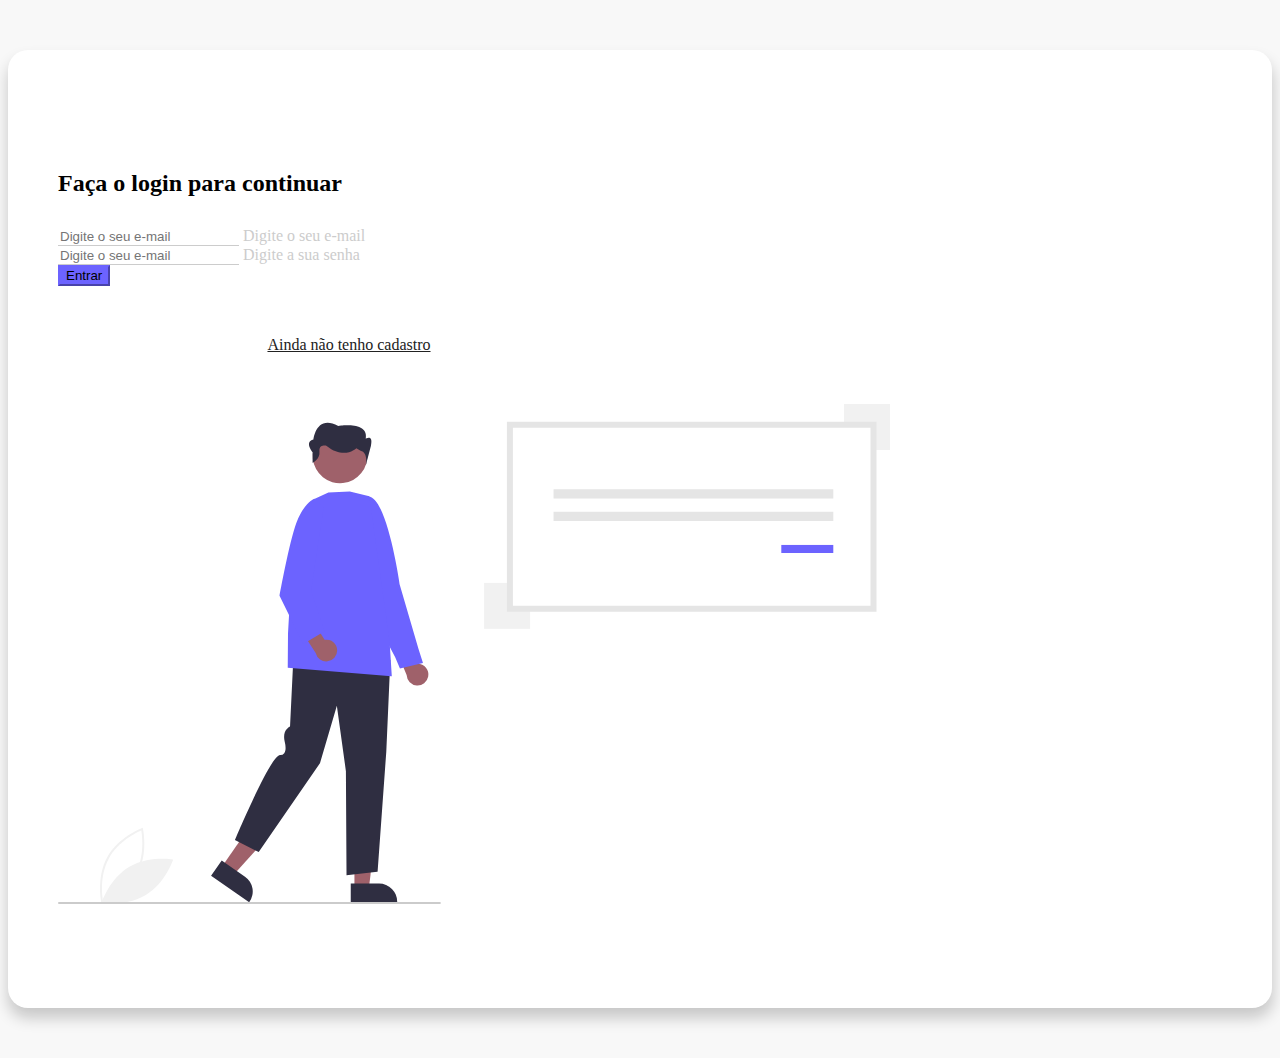
==== index.html @ 9becf6e0 "fix" ====
<!DOCTYPE html>
<html lang="pt-br">

<head>
  <meta charset="UTF-8" />
  <meta http-equiv="X-UA-Compatible" content="IE=edge" />
  <meta name="viewport" content="width=device-width, initial-scale=1.0" />
  <title>Login</title>
  <link href="https://cdn.jsdelivr.net/npm/bootstrap@5.2.2/dist/css/bootstrap.min.css" rel="stylesheet"
    integrity="sha384-Zenh87qX5JnK2Jl0vWa8Ck2rdkQ2Bzep5IDxbcnCeuOxjzrPF/et3URy9Bv1WTRi" crossorigin="anonymous">
  <script src="https://cdn.jsdelivr.net/npm/bootstrap@5.2.2/dist/js/bootstrap.bundle.min.js"
    integrity="sha384-OERcA2EqjJCMA+/3y+gxIOqMEjwtxJY7qPCqsdltbNJuaOe923+mo//f6V8Qbsw3" crossorigin="anonymous"
    defer></script>
  <!-- CSS do projeto -->
  <link rel="stylesheet" href="css/style.css">

</head>

<body>
  <div class="container col-11 col-md-9" id="form-container">
    <div class="row align-items-center gx-5">
      <div class="col-md-6 order-md-2">
        <h2>Faça o login para continuar</h2>
        <form>
          <div class="form-floating mb-3">                         
            <input type="email" class="form-control" id="email" name="email" placeholder="Digite o seu e-mail">
            <label for="email" class="form-label">Digite o seu e-mail</label>
          </div>
          <div class="form-floating mb-3">                         
            <input type="password" class="form-control" id="password" name="password" placeholder="Digite o seu e-mail">
            <label for="password" class="form-label">Digite a sua senha</label>
          </div>
          <input type="submit" class="btn btn-primary" value="Entrar">
        </form>
      </div>
      <div class="col-12 order-md-3" id="link-container">
        <a href="register.html">Ainda não tenho cadastro</a>
      </div>
      <div class="col-md-6 order-md-1">
        <div class="col-12">
          <img src="img/sign_in.svg" alt="Entrar no sistema" class="img-fluid">
        </div>
      </div>
      
    </div>
  </div>
</body>

</html>
---- css/style.css ----
body {
    background-color: #F8F8F8;
}

/* FORM */
#form-container {
    background-color: #FFF;
    border-radius: 20px;
    box-shadow: .5px 10px 15px rgba(0,0,0, .2);
    margin: 25px auto;
    padding: 25px;
}

#form-container h2 {
    font-weight: 900;
    margin-bottom: 30px;
}

#form-container a {
    color: #222;
    transition:  .5s;
}

#form-container a:hover {
    color: #6C63FF;
}

#form-container form{
    padding-bottom: 0;
}

#form-container .form-control {
    border: none;
    border-bottom: 1px solid #CCC;
    border-radius: 0;
}

#form-container .form-control:focus {
    box-shadow: none;
}

#form-container .form-floating label {
    color: #CCC;
}

#form-container .form-floating > .form-control:focus~label {
    color: #222;
}

#form-container input[type="submit"],
#form-container input[type="checkbox"]:checked {
    background-color: #6C63FF;
    border-color: #6C63FF;
}

.btn.btn-primary {
    width: 100%;
}

#link-container {
    text-align: center;
    padding: 20px 0px;
}

/* Responsividade */
@media(min-width: 768px){
    #link-container {
        width: 50%;
        padding: 50px 0px;
    }

    .btn.btn-primary {
        width: auto;
    }

    #form-container {
        margin: 50px auto;
        padding: 50px;
    }
}

/* Imagem */

.row.align-items-center {
    align-content: center;
    height: 100%;
    padding: 50px 0;
}
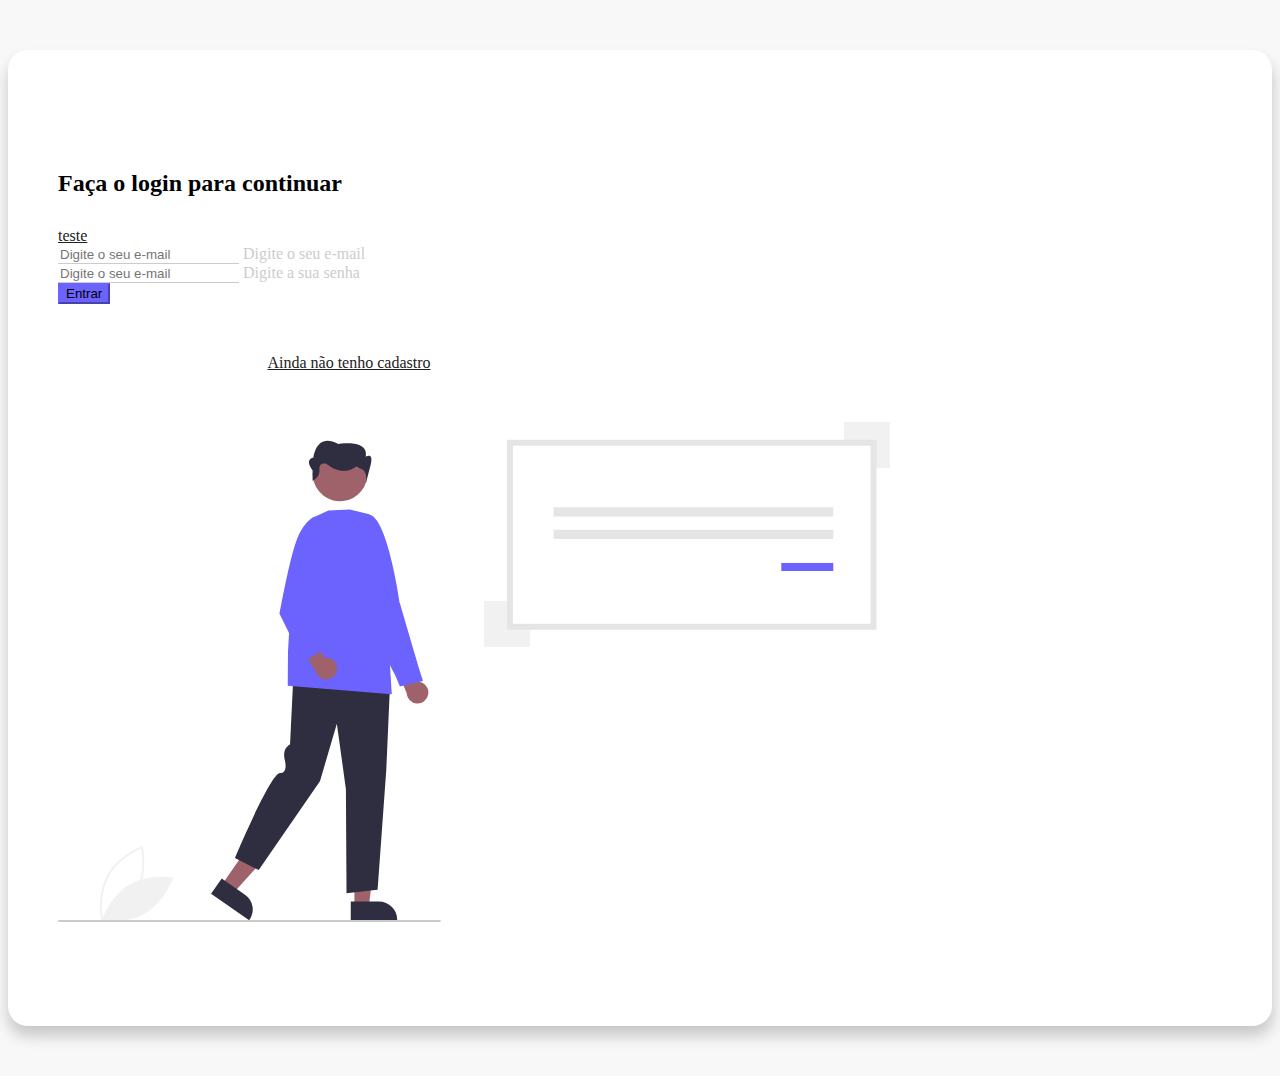
==== commit 02319b13: "teste" ====
--- a/index.html
+++ b/index.html
@@ -21,7 +21,7 @@
     <div class="row align-items-center gx-5">
       <div class="col-md-6 order-md-2">
         <h2>Faça o login para continuar</h2>
-        <form>
+          <a href="https://camo.githubusercontent.com/75e319457c6ed9a7ba37f3508ce62df6e4a92d0615daec2d2ed9e73f5aed8e2a/[base64]"> teste</a>        <form>
           <div class="form-floating mb-3">                         
             <input type="email" class="form-control" id="email" name="email" placeholder="Digite o seu e-mail">
             <label for="email" class="form-label">Digite o seu e-mail</label>
@@ -46,4 +46,4 @@
   </div>
 </body>
 
-</html>+</html>
